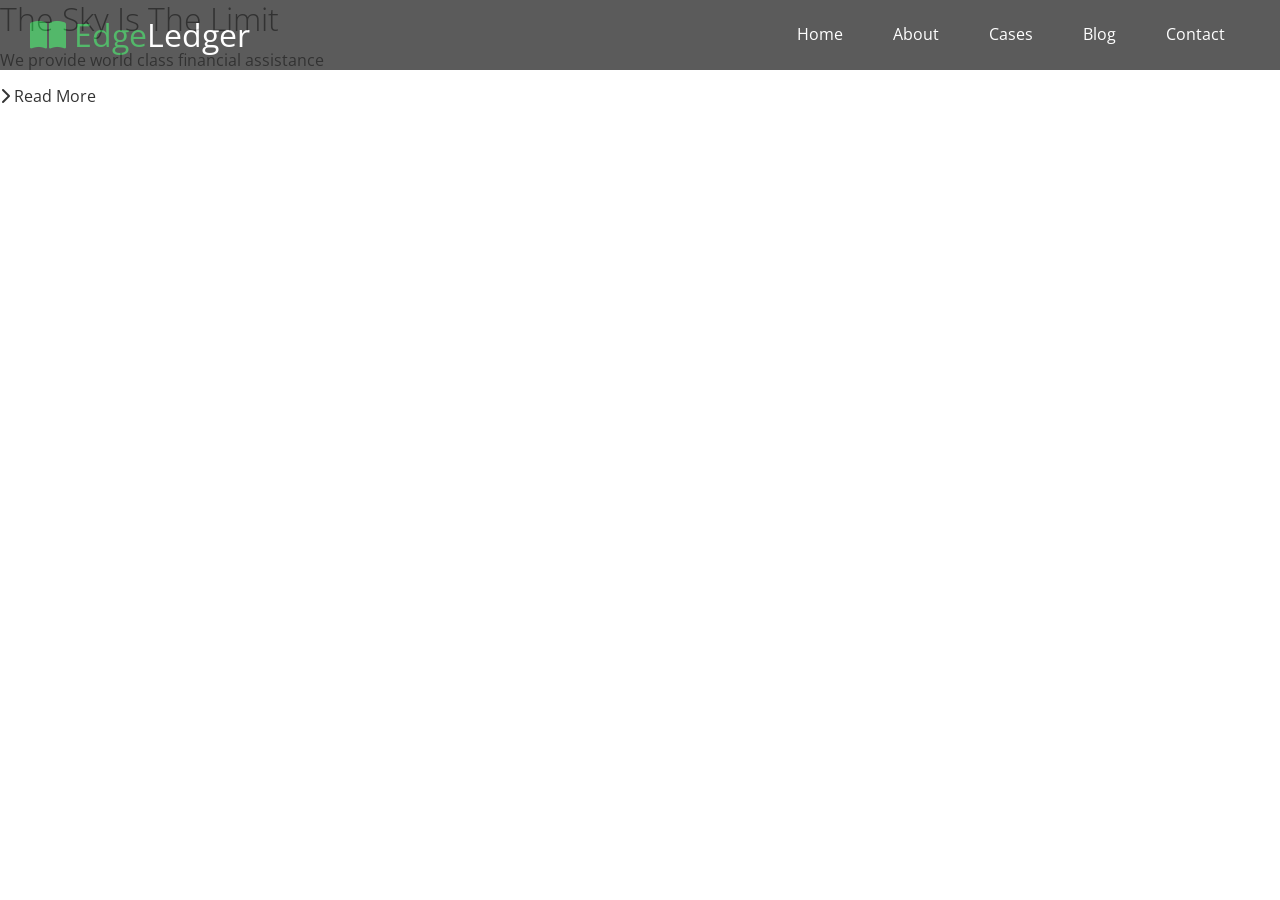
==== index.html @ c51846ff "Created base files for project" ====
<!DOCTYPE html>
<html lang="en">
<head>
  <meta charset="UTF-8">
  <meta http-equiv="X-UA-Compatible" content="IE=edge">
  <meta name="viewport" content="width=device-width, initial-scale=1.0">
  <link rel="stylesheet" href="https://cdnjs.cloudflare.com/ajax/libs/font-awesome/6.1.1/css/all.min.css" integrity="sha512-KfkfwYDsLkIlwQp6LFnl8zNdLGxu9YAA1QvwINks4PhcElQSvqcyVLLD9aMhXd13uQjoXtEKNosOWaZqXgel0g==" crossorigin="anonymous" referrerpolicy="no-referrer" />
  <link rel="stylesheet" href="css/utilities.css">
  <link rel="stylesheet" href="css/style.css">
  <title>Welcome To EdgeLedger</title>
</head>
<body id="home">
  <header class="hero">
    <div id="navbar" class="navbar">
      <h1 class="logo">
        <span class="text-primary"><i class="fas fa-book-open"></i> Edge</span>Ledger
      </h1>
      <nav>
        <ul>
          <li><a href="#home">Home</a></li>
          <li><a href="#about">About</a></li>
          <li><a href="#cases">Cases</a></li>
          <li><a href="#blog">Blog</a></li>
          <li><a href="#contact">Contact</a></li>
        </ul>
      </nav>
    </div>
    <div class="content">
      <h1>The Sky Is The Limit</h1>
      <p>We provide world class financial assistance</p>
      <a href="#about" class="btn"><i class="fas fa-chevron-right"></i> Read More</a>
    </div>
  </header>
</body>
</html>
---- css/utilities.css ----
/* Text colors */
.text-primary {
  color: #28a745;
}

.text-secondary {
  color: #0284d0;
}
---- css/style.css ----
@import url('https://fonts.googleapis.com/css2?family=Open+Sans:wght@300;400&display=swap');

* {
  box-sizing: border-box;
  padding: 0;
  margin: 0;
}

body {
  font-family: 'Open Sans', sans-serif;
  background-color: #fff;
  color: #333;
  line-height: 1.6;
}

ul {
  list-style: none;
}

a {
  color: #333;
  text-decoration: none;
}

h1, h2 {
  font-weight: 300;
  line-height: 1.2;
}

p {
  margin: 10px 0;
}

img {
  width: 100%;
}

/* Navbar */
.navbar {
  display: flex;
  align-items: center;
  justify-content: space-between;
  background-color: #333;
  color: #fff;
  opacity: 0.8;
  width: 100%;
  height: 70px;
  position: fixed;
  top: 0px;
  padding: 0 30px;
}

.navbar a {
  color: #fff;
  padding: 10px 20px;
  margin: 0 5px;
}

.navbar a:hover {
  border-bottom: #28a745 2px solid;
}

.navbar ul {
  display: flex;
}

.navbar .logo {
  font-weight: 400;
}
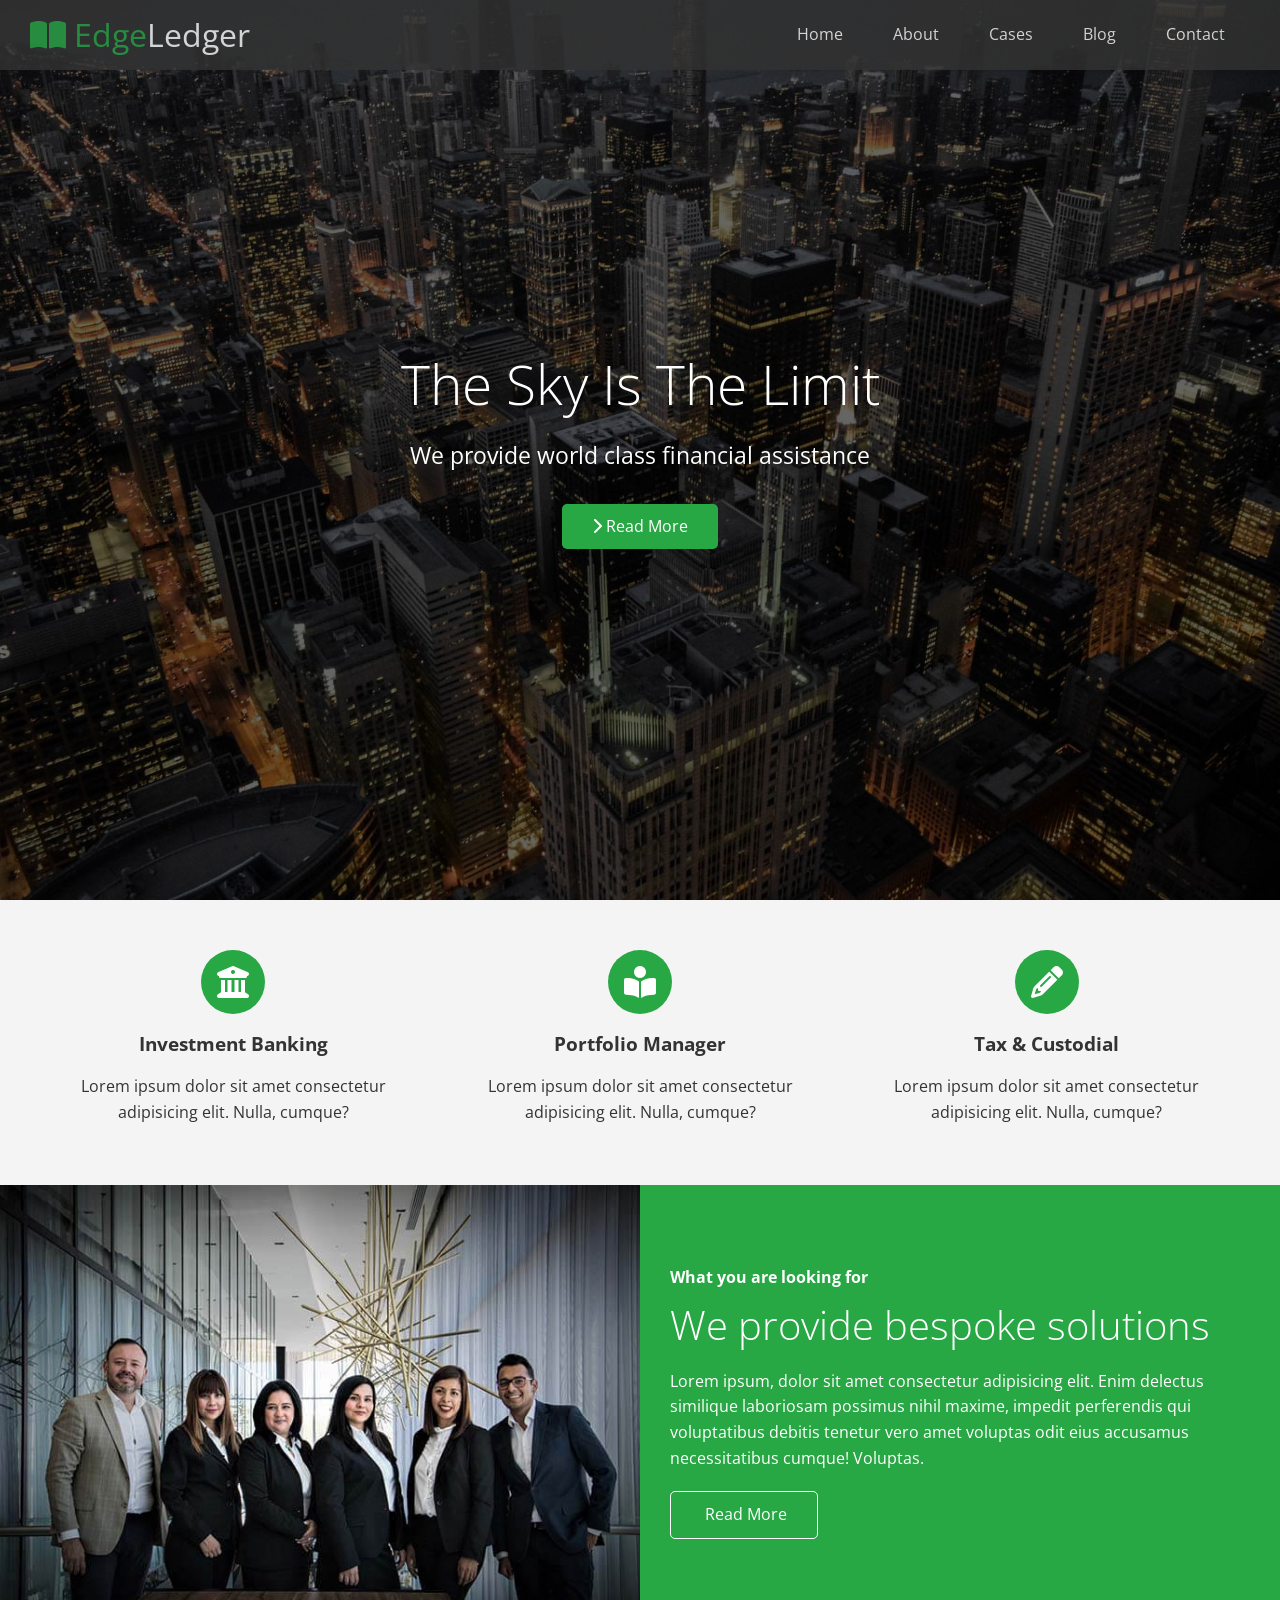
==== commit 9614209d: "Updated index.html & css stylesheets" ====
--- a/index.html
+++ b/index.html
@@ -25,11 +25,62 @@
         </ul>
       </nav>
     </div>
+
     <div class="content">
       <h1>The Sky Is The Limit</h1>
       <p>We provide world class financial assistance</p>
       <a href="#about" class="btn"><i class="fas fa-chevron-right"></i> Read More</a>
     </div>
   </header>
+
+  <main>
+    <!-- About: Icons -->
+    <section id="about" class="icons bg-light">
+      <div class="flex-items">
+        <div>
+          <i class="fas fa-university fa-2x"></i>
+          <div>
+            <h3>Investment Banking</h3>
+            <p>Lorem ipsum dolor sit amet consectetur adipisicing elit. Nulla, cumque?</p>
+          </div>
+        </div>
+        <div>
+          <i class="fas fa-book-reader fa-2x"></i>
+          <div>
+            <h3>Portfolio Manager</h3>
+            <p>Lorem ipsum dolor sit amet consectetur adipisicing elit. Nulla, cumque?</p>
+          </div>
+        </div>
+        <div>
+          <i class="fas fa-pencil-alt fa-2x"></i>
+          <div>
+            <h3>Tax & Custodial</h3>
+            <p>Lorem ipsum dolor sit amet consectetur adipisicing elit. Nulla, cumque?</p>
+          </div>
+        </div>
+      </div>
+    </section>
+    <!-- About: Solutions -->
+    <section class="solutions flex-columns">
+      <div class="row">
+        <div class="column">
+          <div class="column-1">
+            <img src="./images/home/people.jpg" alt="">
+          </div>
+        </div>
+        <div class="column">
+          <div class="column-2 bg-primary">
+            <h4>What you are looking for</h4>
+            <h2>We provide bespoke solutions</h2>
+            <p>Lorem ipsum, dolor sit amet consectetur adipisicing elit. Enim delectus similique laboriosam possimus nihil maxime, impedit perferendis qui voluptatibus debitis tenetur vero amet voluptas odit eius accusamus necessitatibus cumque! Voluptas.</p>
+            <a href="#" class="btn btn-outline">
+              <i class="fas fa-chevron"></i> 
+              Read More
+            </a>
+          </div>
+        </div>
+      </div>
+    </section>
+  </main>
 </body>
 </html>
--- a/css/utilities.css
+++ b/css/utilities.css
@@ -5,4 +5,104 @@
 
 .text-secondary {
   color: #0284d0;
+}
+
+/* Button */
+.btn {
+  cursor: pointer;
+  display: inline-block;
+  padding: 10px 30px;
+  color: #fff;
+  background-color: #28a745;
+  border: none;
+  border-radius: 5px;
+}
+
+.btn:hover {
+  opacity: 0.9;
+}
+
+.btn-primary, .bg-primary {
+  background-color: #28a745;
+  color: #fff;
+}
+
+.btn-secondary, .bg-secondary {
+  background-color: #0284d0;
+  color: #fff;
+}
+
+.btn-dark, .bg-dark {
+  background-color: #333;
+  color: #fff;
+}
+
+.btn-light, .bg-light {
+  background-color: #f4f4f4;
+  color: #333;
+}
+
+.btn-outline {
+  background: transparent;
+  border: 1px solid #fff;
+}
+
+/* Flex items */
+.flex-items {
+  display: flex;
+  text-align: center;
+  justify-content: center;
+  text-align: center;
+  height: 100%;
+}
+
+.flex-items > div {
+  padding: 20px;
+}
+
+/* Flex columns */
+.flex-columns .row {
+  display: flex;
+  flex-direction: row;
+  flex-wrap: wrap;
+  width: 100%;
+}
+
+.flex-columns .column {
+  display: flex;
+  flex-direction: column;
+  flex-basis: 100%;
+  flex: 1;
+}
+
+.flex-columns .column .column-1,
+.flex-columns .column .column-2 {
+  height: 100%;
+}
+
+.flex-columns img {
+  width: 100%;
+  height: 100%;
+  object-fit: cover;
+}
+
+.flex-columns .column-2 {
+  display: flex;
+  flex-direction: column;
+  align-items: flex-start;
+  justify-content: center;
+  padding: 30px;
+}
+
+.flex-columns h2 {
+  font-size: 40px;
+  font-weight: 100;
+}
+
+.flex-columns h4 {
+  margin-bottom: 10px;
+}
+
+.flex-columns p {
+  margin: 20px 0;
 }
--- a/css/style.css
+++ b/css/style.css
@@ -66,4 +66,65 @@
 
 .navbar .logo {
   font-weight: 400;
+}
+
+/* Header */
+.hero {
+  background: url('../images/home/showcase.jpg') 
+  no-repeat center center/cover;
+  height: 100vh;
+  position: relative;
+  color: #fff;
+}
+
+.hero .content {
+  display: flex;
+  flex-direction: column;
+  align-items: center;
+  justify-content: center;
+  text-align: center;
+  height: 100%;
+  padding: 0 20px;
+}
+
+.hero .content h1 {
+  font-size: 55px;
+}
+
+.hero .content p {
+  font-size: 23px;
+  max-width: 600px;
+  margin: 20px 0 30px;
+}
+
+.hero::before {
+  content: '';
+  position: absolute;
+  top: 0;
+  left: 0;
+  width: 100%;
+  height: 100%;
+  background-color: rgba(0, 0, 0, 0.6);
+}
+
+.hero * {
+  z-index: 10;
+}
+
+/* Icons */
+.icons {
+  padding: 30px;
+}
+
+.icons h3 {
+  font-weight: bold;
+  margin-bottom: 15px;
+}
+
+.icons i {
+  background-color: #28a745;
+  color: #fff;
+  padding: 1rem;
+  border-radius: 50%;
+  margin-bottom: 15px;
 }
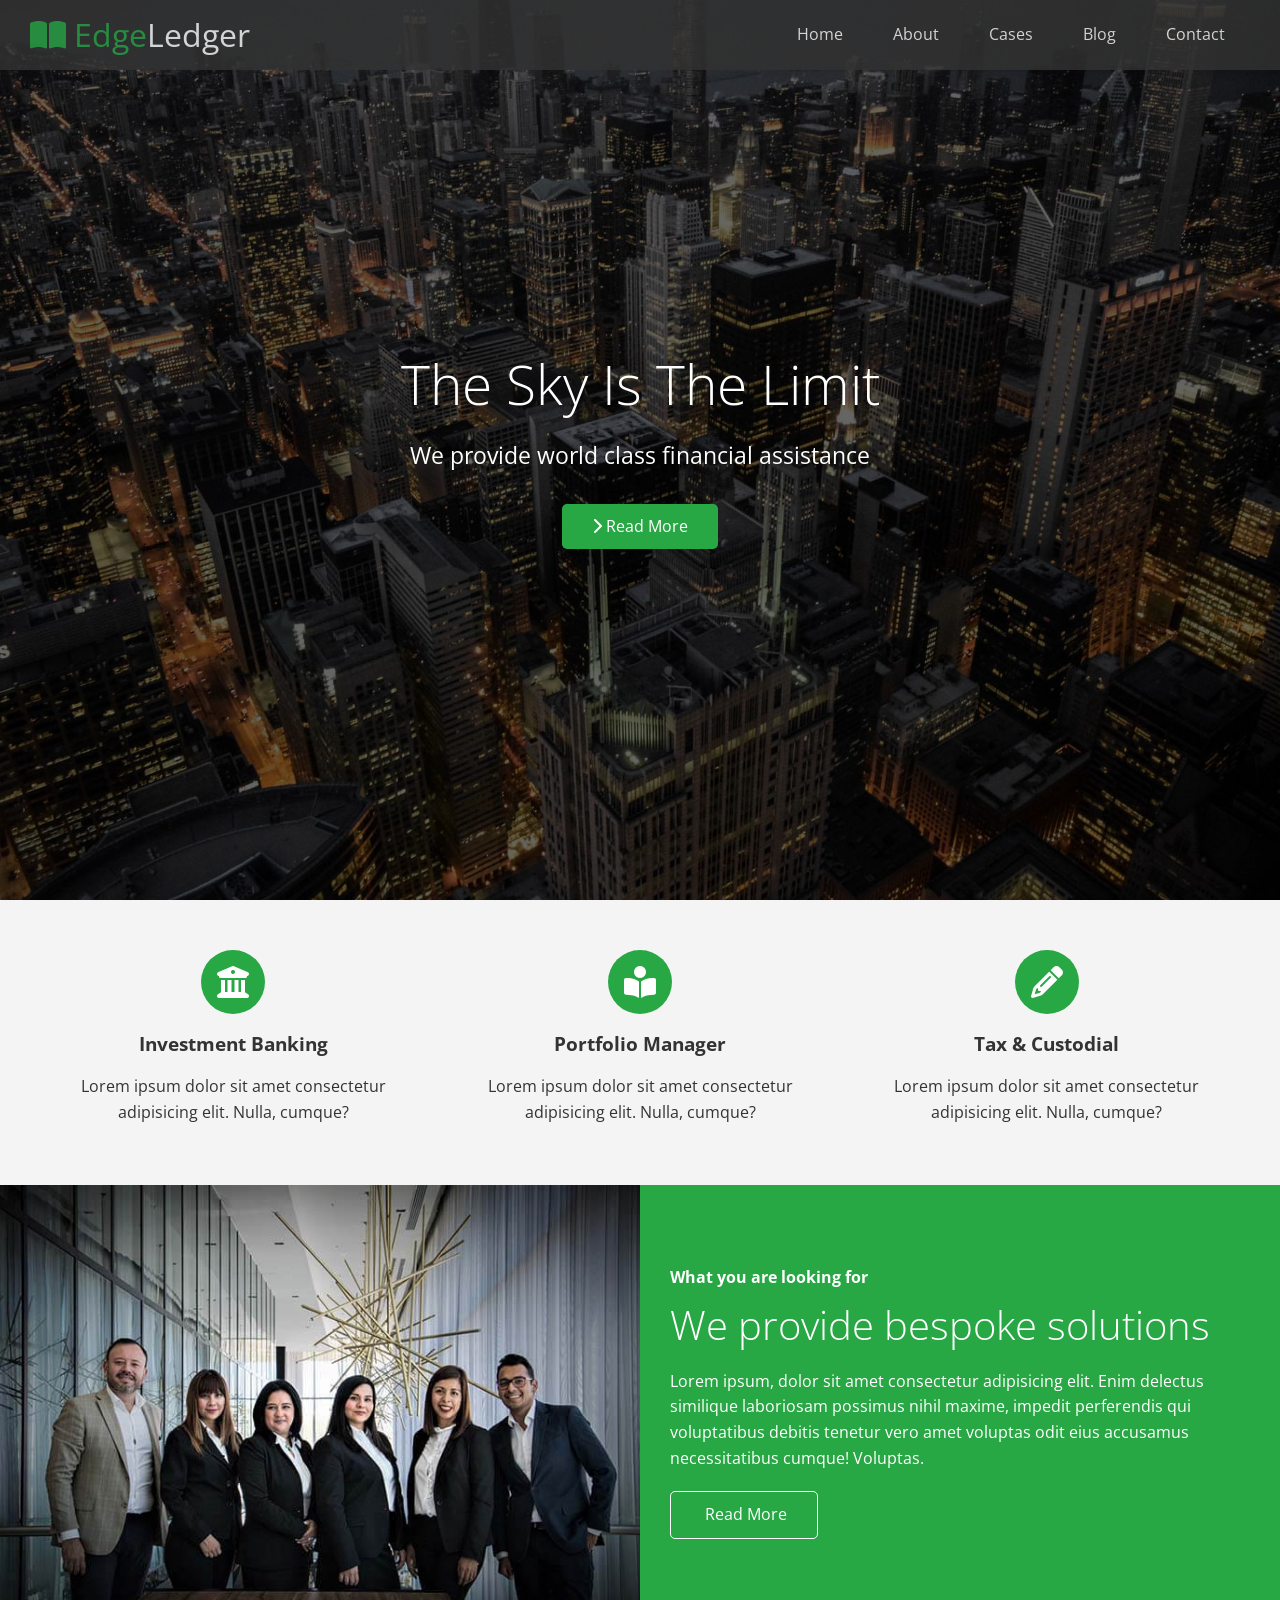
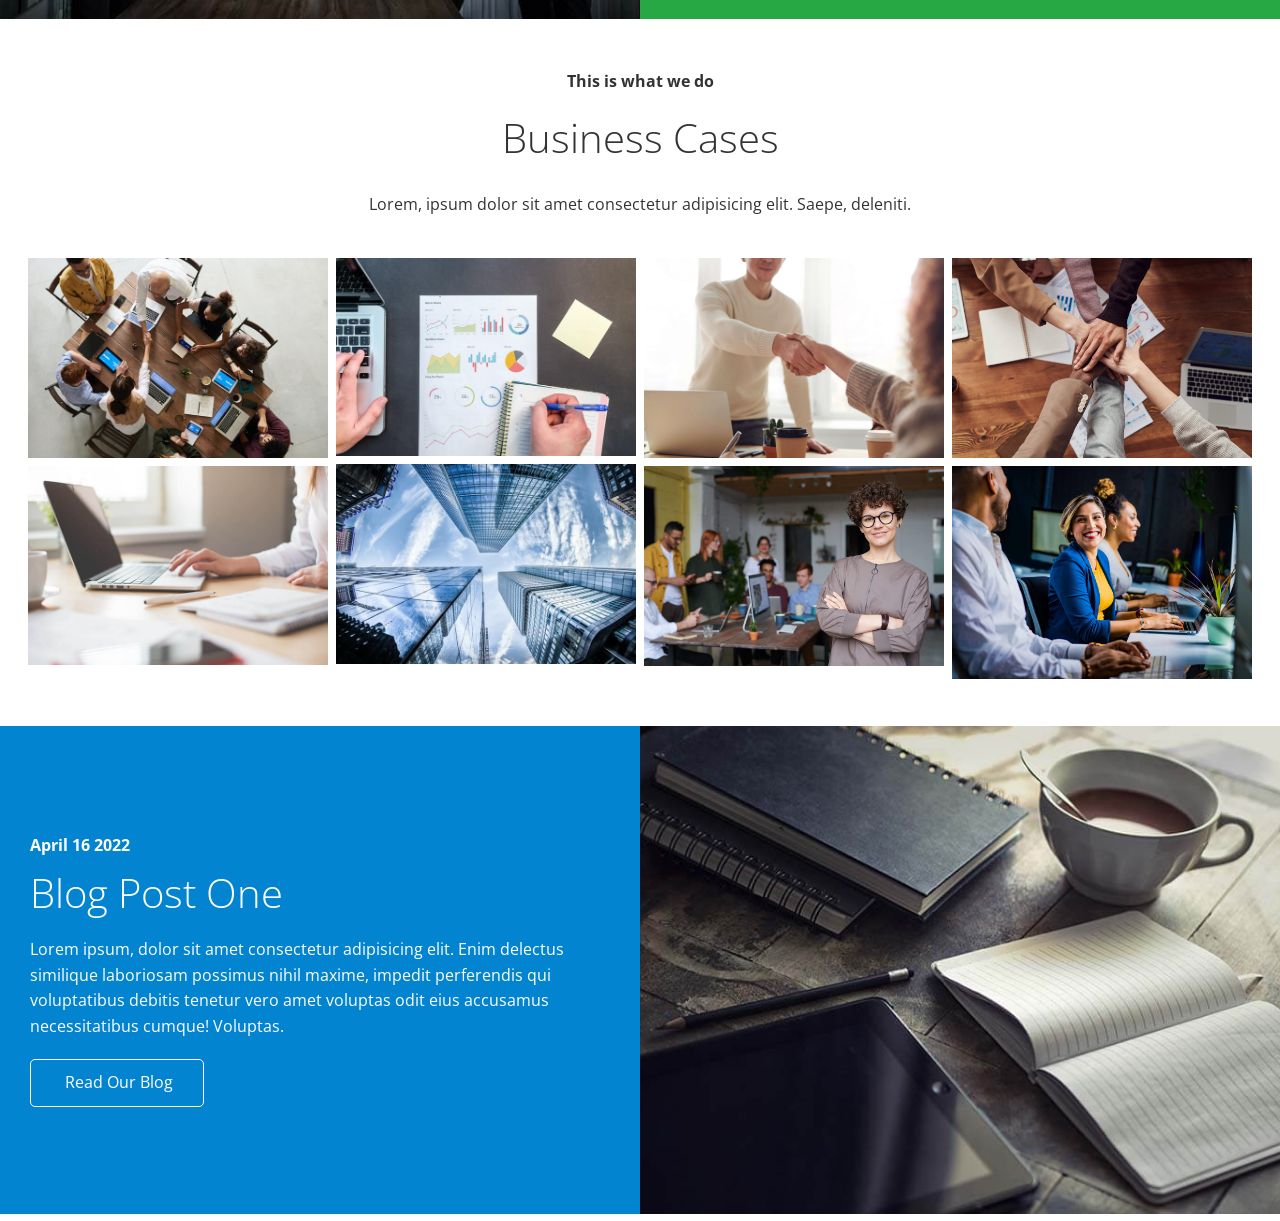
==== commit 42094e67: "Updated html/css" ====
--- a/index.html
+++ b/index.html
@@ -60,6 +60,7 @@
         </div>
       </div>
     </section>
+
     <!-- About: Solutions -->
     <section class="solutions flex-columns">
       <div class="row">
@@ -81,6 +82,55 @@
         </div>
       </div>
     </section>
+
+    <!-- Cases -->
+    <section id="cases" class="cases flex-grid section-padding">
+      <header class="section-header">
+        <h4>This is what we do</h4>
+        <h2>Business Cases</h2>
+        <p>Lorem, ipsum dolor sit amet consectetur adipisicing elit. Saepe, deleniti.</p>
+      </header>
+      <div class="row">
+        <div class="column">
+          <img src="./images/cases/cases1.jpg" alt="">
+          <img src="./images/cases/cases2.jpg" alt="">
+        </div>
+        <div class="column">
+          <img src="./images/cases/cases3.jpg" alt="">
+          <img src="./images/cases/cases4.jpg" alt="">
+        </div>
+        <div class="column">
+          <img src="./images/cases/cases5.jpg" alt="">
+          <img src="./images/cases/cases6.jpg" alt="">
+        </div>
+        <div class="column">
+          <img src="./images/cases/cases7.jpg" alt="">
+          <img src="./images/cases/cases8.jpg" alt="">
+        </div>
+      </div>
+    </section>
+
+    <!-- Blog -->
+    <section id="blog" class="blog flex-columns flex-reverse">
+      <div class="row">
+        <div class="column">
+          <div class="column-1">
+            <img src="./images/home/blog.jpg" alt="">
+          </div>
+        </div>
+        <div class="column">
+          <div class="column-2 bg-secondary">
+            <h4>April 16 2022</h4>
+            <h2>Blog Post One</h2>
+            <p>Lorem ipsum, dolor sit amet consectetur adipisicing elit. Enim delectus similique laboriosam possimus nihil maxime, impedit perferendis qui voluptatibus debitis tenetur vero amet voluptas odit eius accusamus necessitatibus cumque! Voluptas.</p>
+            <a href="#" class="btn btn-outline">
+              <i class="fas fa-chevron"></i> 
+              Read Our Blog
+            </a>
+          </div>
+        </div>
+      </div>
+    </section>
   </main>
 </body>
 </html>
--- a/css/utilities.css
+++ b/css/utilities.css
@@ -61,6 +61,10 @@
 }
 
 /* Flex columns */
+.flex-columns.flex-reverse .row {
+  flex-direction: row-reverse;
+}
+
 .flex-columns .row {
   display: flex;
   flex-direction: row;
@@ -105,4 +109,36 @@
 
 .flex-columns p {
   margin: 20px 0;
+}
+
+/* Section header */
+.section-header {
+  padding: 30px;
+  display: flex;
+  flex-direction: column;
+  align-items: center;
+  justify-content: center;
+  text-align: center;
+}
+
+.section-header h2 {
+  font-size: 40px;
+  margin: 20px 0;
+}
+
+.section-padding {
+  padding: 20px 20px 40px;
+}
+
+/* Flex grid */
+.flex-grid .row {
+  display: flex;
+  flex-wrap: wrap;
+  padding: 0 4px;
+}
+
+.flex-grid .column {
+  flex: 25%;
+  max-width: 25%;
+  padding: 0 4px;
 }
--- a/css/style.css
+++ b/css/style.css
@@ -127,4 +127,8 @@
   padding: 1rem;
   border-radius: 50%;
   margin-bottom: 15px;
+}
+
+.cases img:hover {
+  opacity: 0.7;
 }
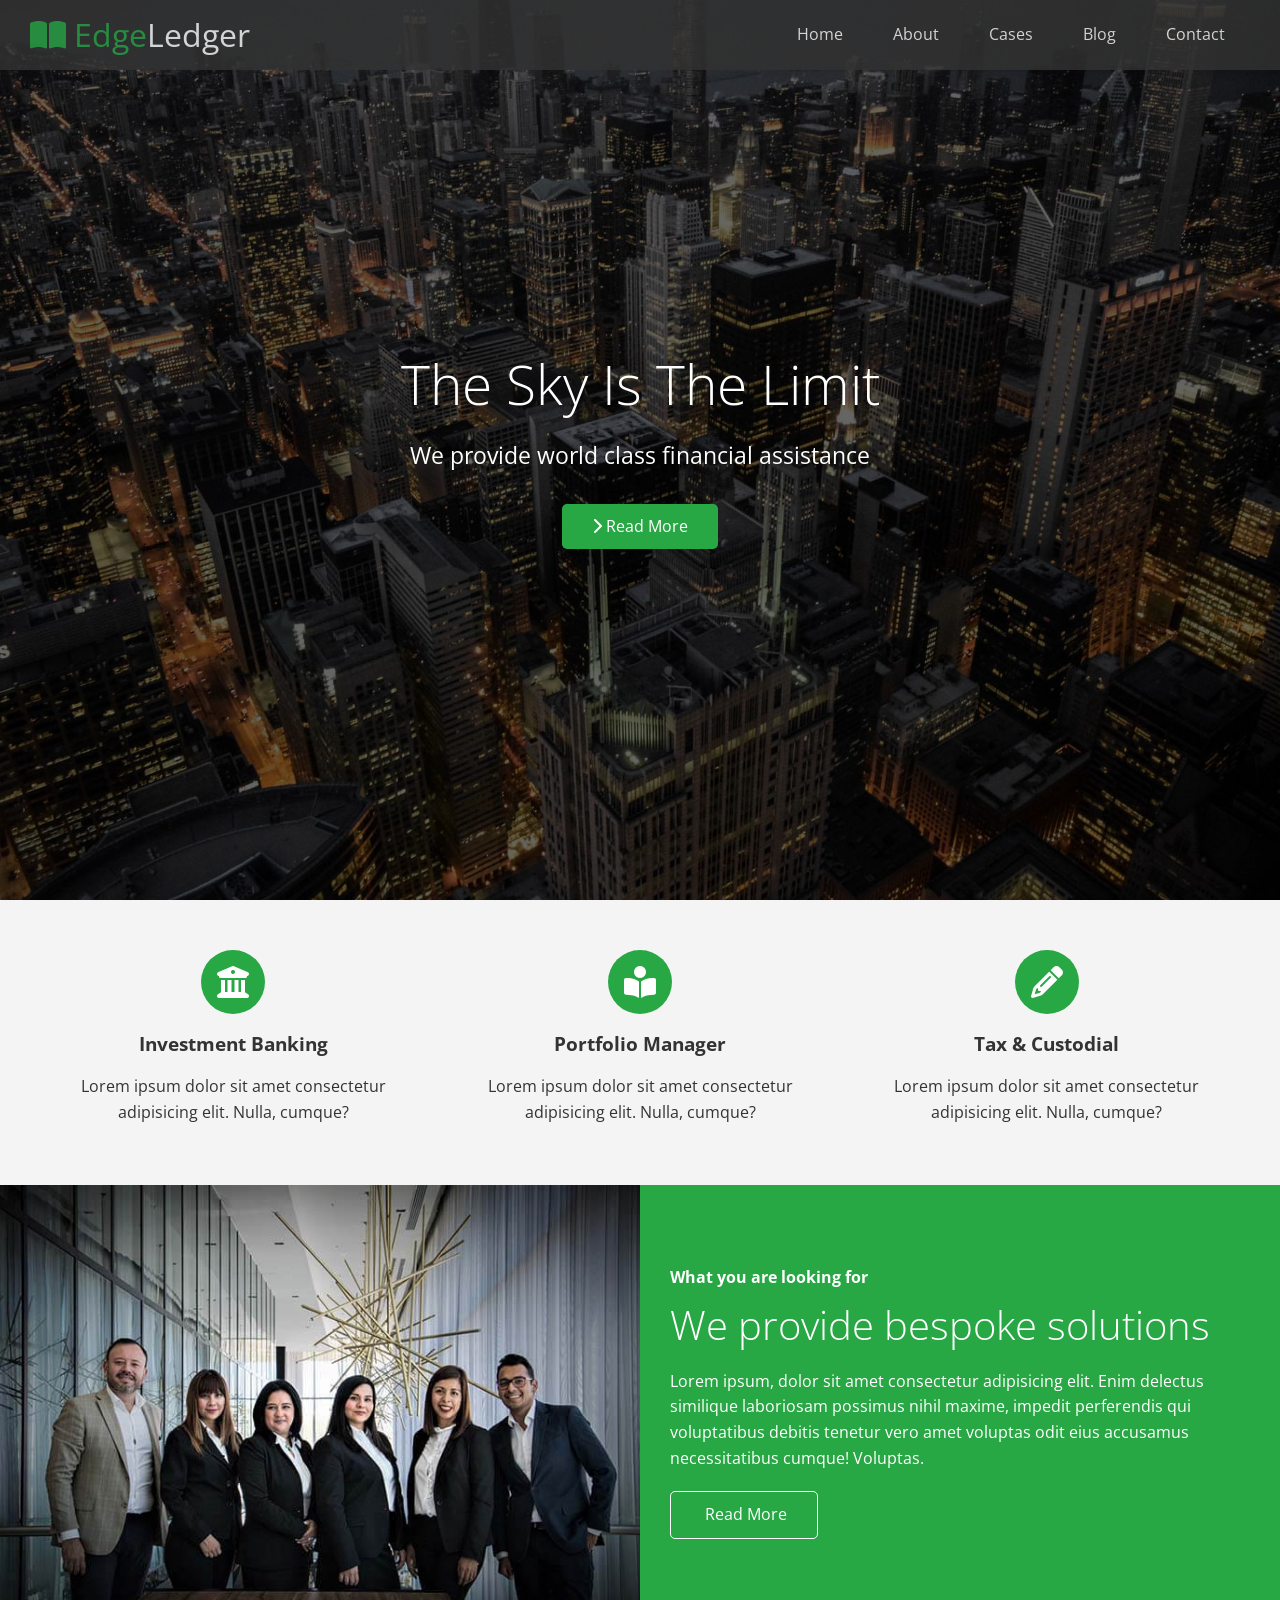
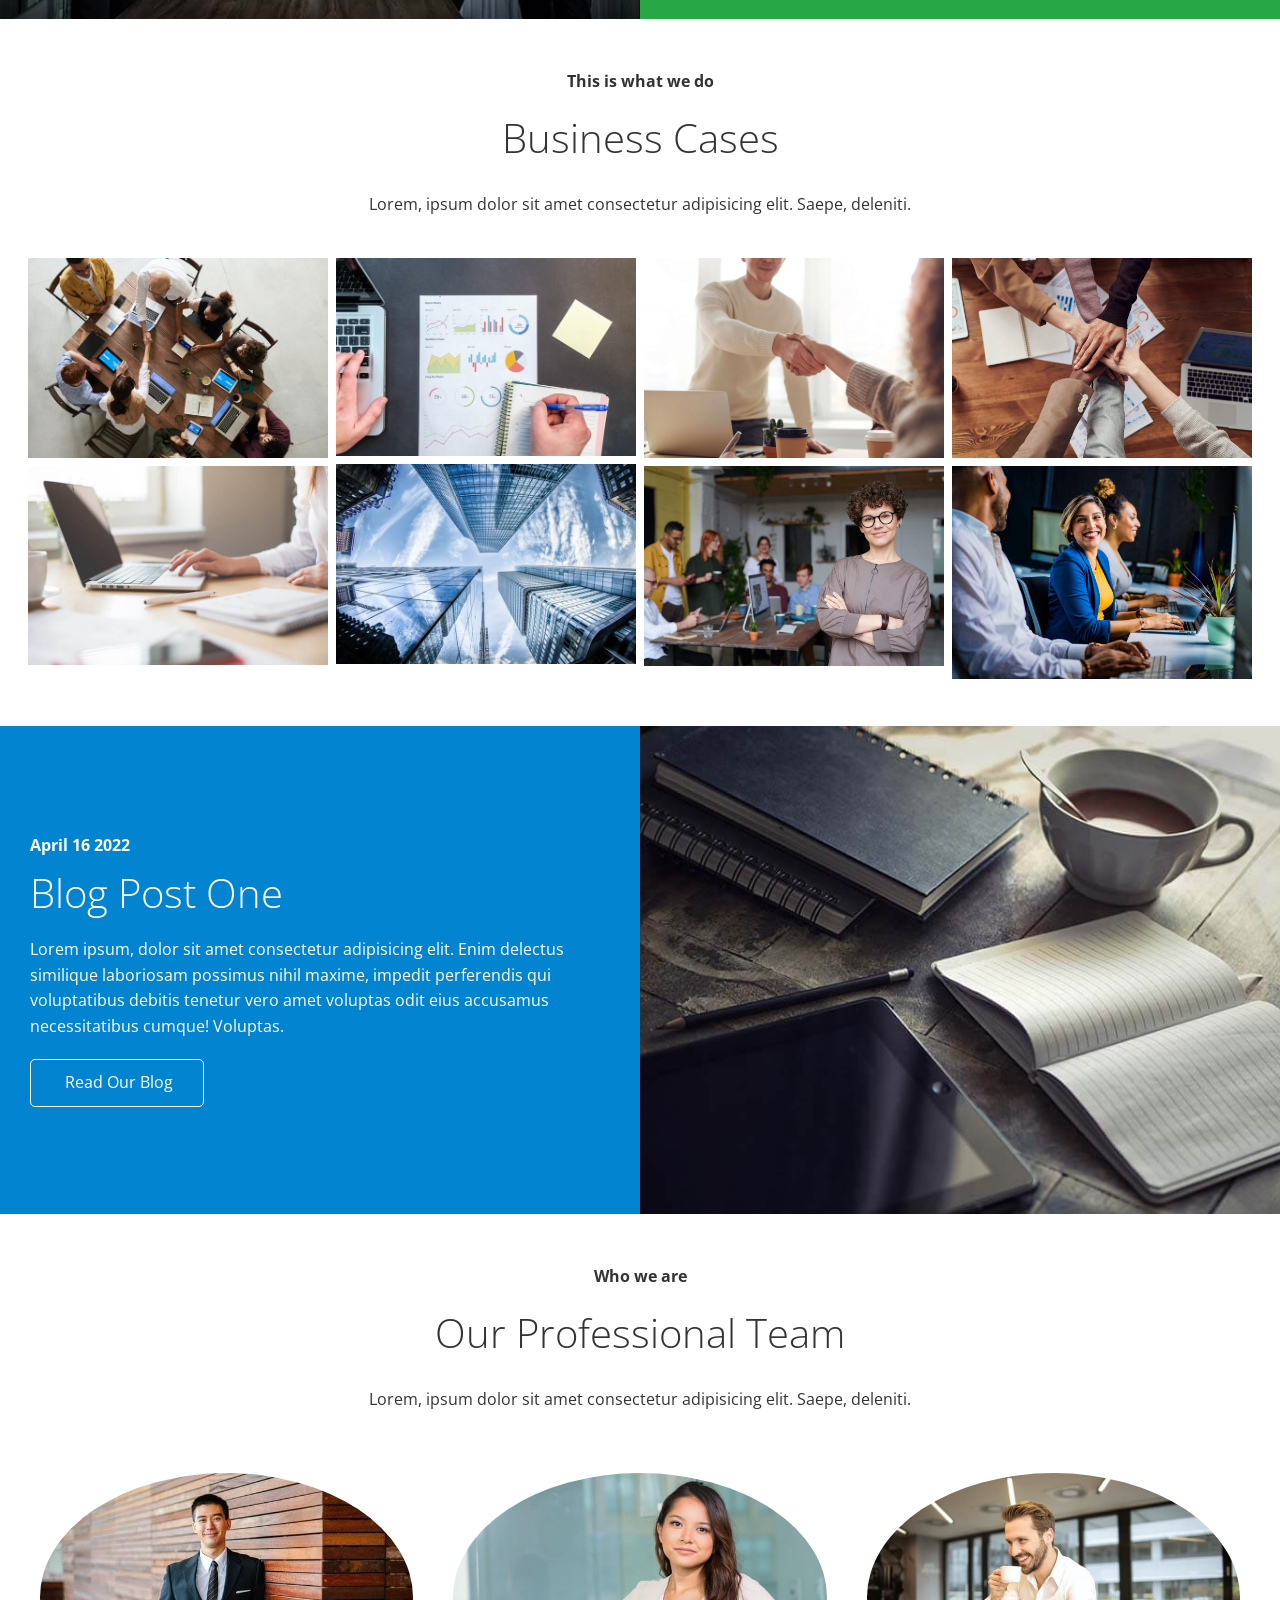
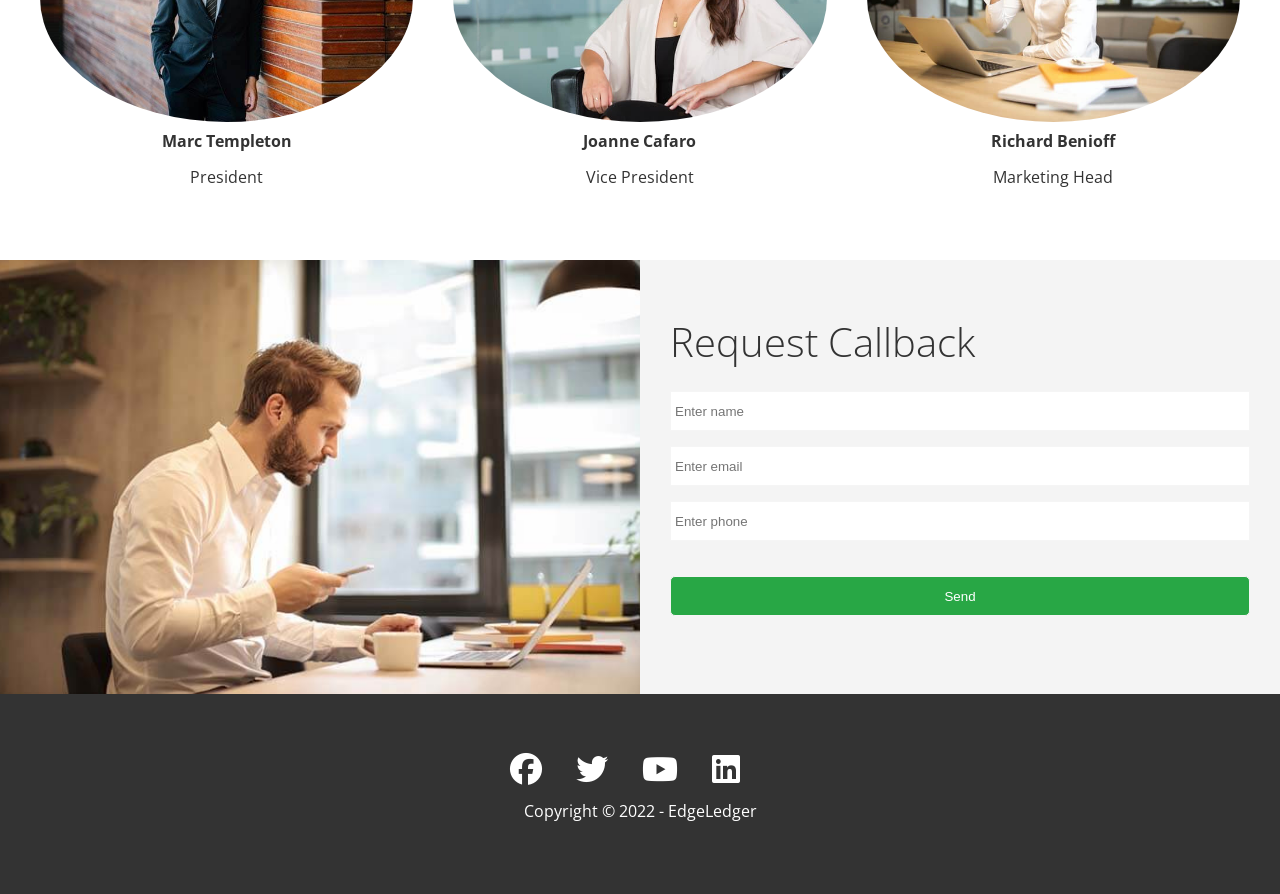
==== commit dbd7e867: "Updated html/css" ====
--- a/index.html
+++ b/index.html
@@ -131,6 +131,73 @@
         </div>
       </div>
     </section>
+
+    <!-- Team -->
+    <section id="team" class="team section-padding">
+      <header class="section-header">
+        <h4>Who we are</h4>
+        <h2>Our Professional Team</h2>
+        <p>Lorem, ipsum dolor sit amet consectetur adipisicing elit. Saepe, deleniti.</p>
+      </header>
+      <div class="flex-items">
+        <div>
+          <img src="./images/team/person1.jpg" alt="">
+          <h4>Marc Templeton</h4>
+          <p>President</p>
+        </div>
+        <div>
+          <img src="./images/team/person2.jpg" alt="">
+          <h4>Joanne Cafaro</h4>
+          <p>Vice President</p>
+        </div>
+        <div>
+          <img src="./images/team/person3.jpg" alt="">
+          <h4>Richard Benioff</h4>
+          <p>Marketing Head</p>
+        </div>
+      </div>
+    </section>
+
+    <!-- Contact -->
+    <section id="contact" class="contact flex-columns">
+      <div class="row">
+        <div class="column">
+          <div class="column-1">
+            <img src="./images/home/contact.jpg" alt="">
+          </div>
+        </div>
+        <div class="column">
+          <div class="column-2 bg-light">
+            <h2>Request Callback</h2>
+            <form action="" class="callback-form">
+              <div class="form-control">
+                <label for="name"></label>
+                <input type="text" name="name" id="name" placeholder="Enter name">
+              </div>
+              <div class="form-control">
+                <label for="email"></label>
+                <input type="email" name="name" id="email" placeholder="Enter email">
+              </div>
+              <div class="form-control">
+                <label for="phone"></label>
+                <input type="text" name="phone" id="phone" placeholder="Enter phone">
+              </div>
+              <input type="submit" value="Send" id="submit" class="btn">
+            </form>
+          </div>
+        </div>
+      </div>
+    </section>
   </main>
+
+  <footer class="footer bg-dark">
+    <div class="social">
+      <a href="#"><i class="fab fa-facebook fa-2x"></i></a>
+      <a href="#"><i class="fab fa-twitter fa-2x"></i></a>
+      <a href="#"><i class="fab fa-youtube fa-2x"></i></a>
+      <a href="#"><i class="fab fa-linkedin fa-2x"></i></a>
+    </div>
+    <p>Copyright &copy; 2022 - EdgeLedger</p>
+  </footer>
 </body>
 </html>
--- a/css/style.css
+++ b/css/style.css
@@ -131,4 +131,61 @@
 
 .cases img:hover {
   opacity: 0.7;
+}
+
+.team img {
+  border-radius: 50%;
+}
+
+/* Callback form */
+.callback-form {
+  width: 100%;
+  padding: 20px 0;
+}
+
+.callback-form label {
+  display: block;
+  margin-bottom: 5px;
+}
+
+.callback-form .form-control {
+  margin-bottom: 15px;
+}
+
+.callback-form input {
+  width: 100%;
+  padding: 4px;
+  height: 40px;
+  border: #f5f5f5 1px solid;
+}
+
+.callback-form input:focus {
+  outline-color: #28a745;
+}
+
+.callback-form .btn {
+  padding: 12px 0;
+  margin-top: 20px;
+}
+
+/* Footer */
+.footer {
+  display: flex;
+  flex-direction: column;
+  align-items: center;
+  justify-content: center;
+  text-align: center;
+  height: 200px;
+}
+
+.footer a {
+  color: #fff;
+}
+
+.footer a:hover {
+  color: #28a745;
+}
+
+footer .social > * {
+  margin-right: 30px;
 }
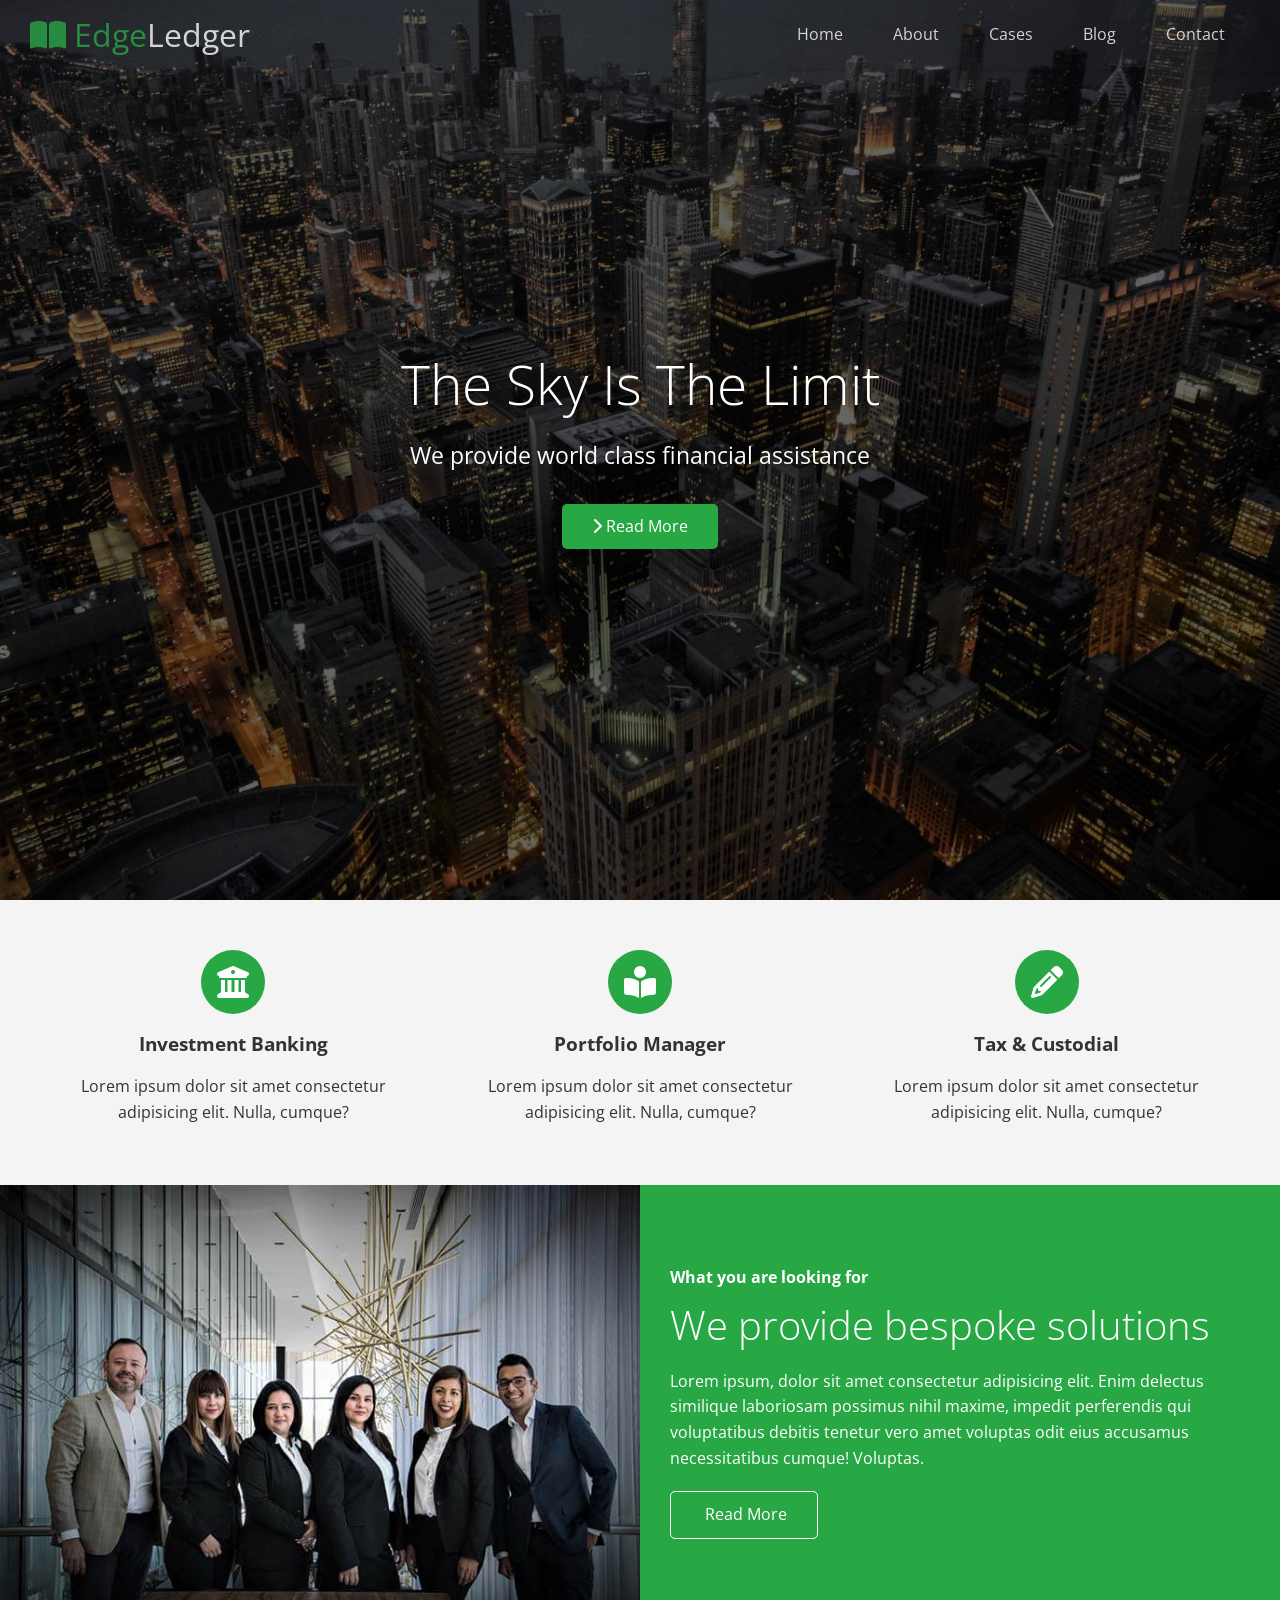
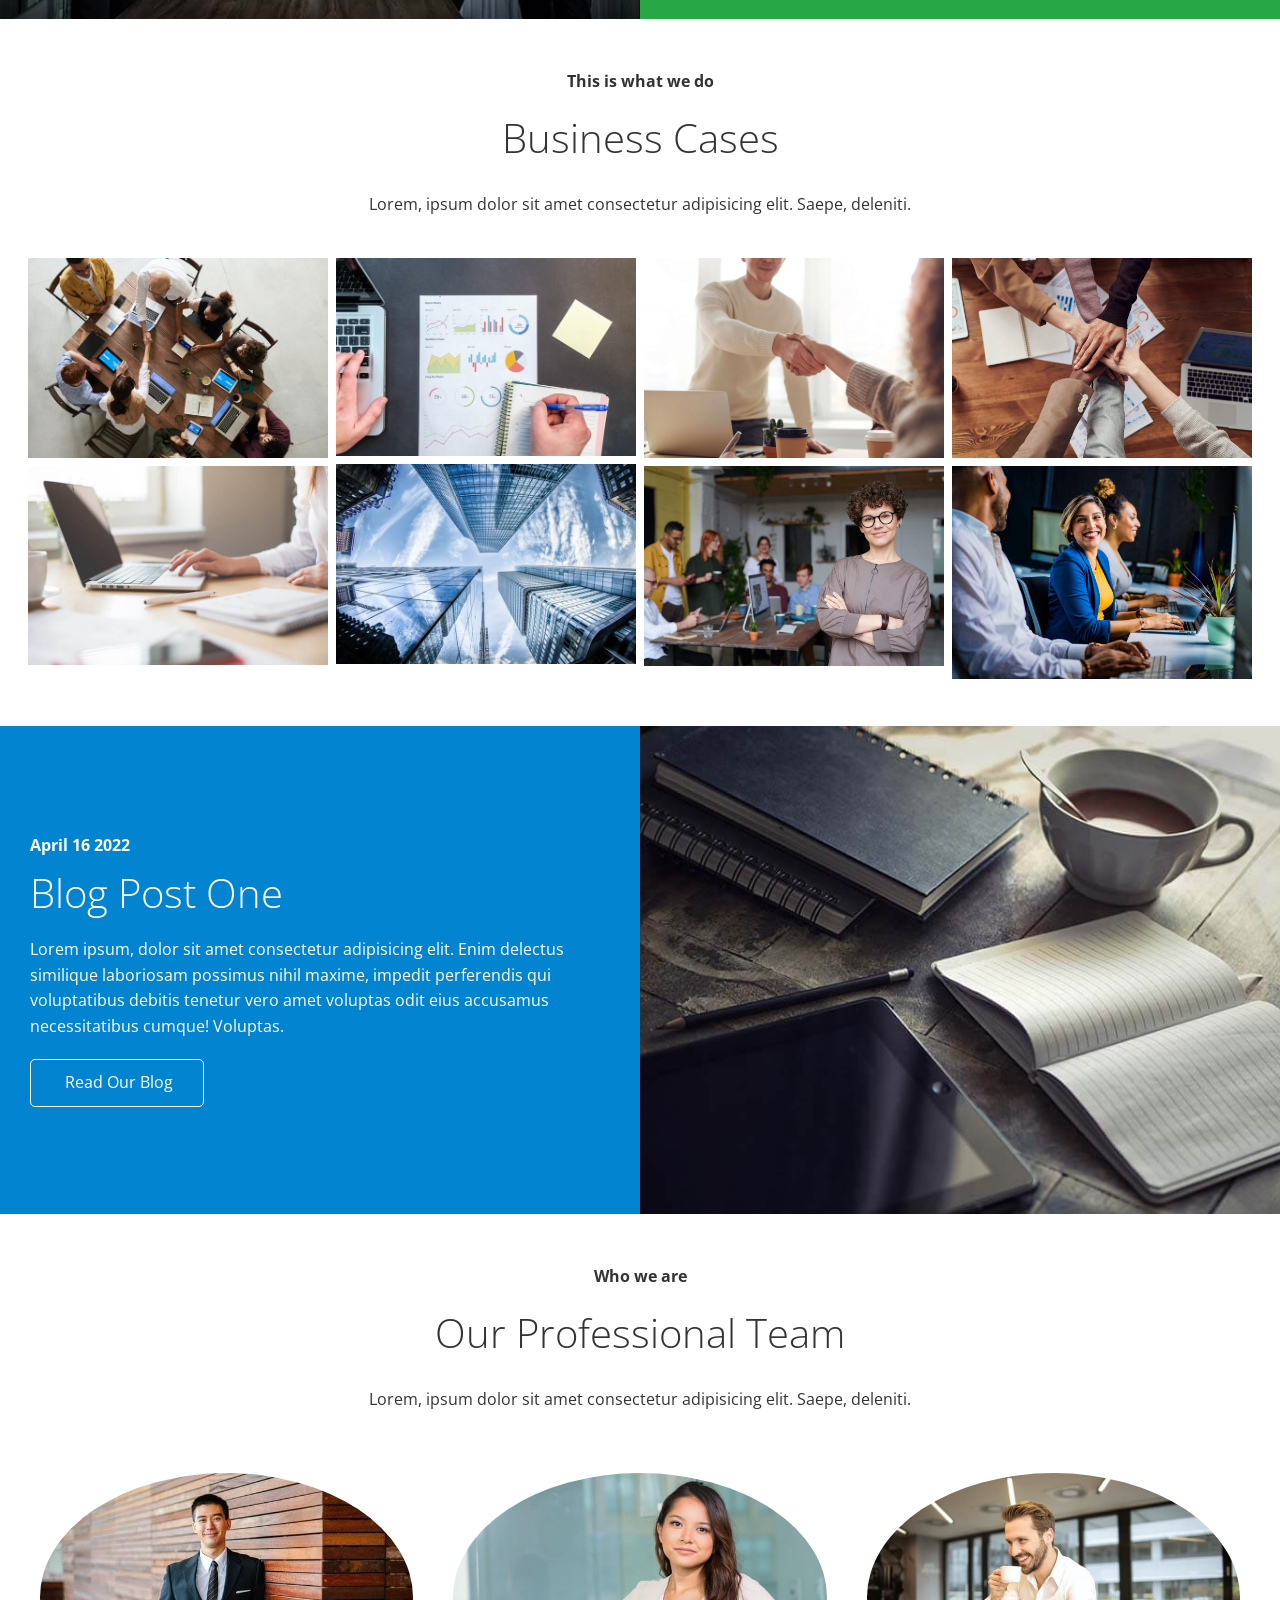
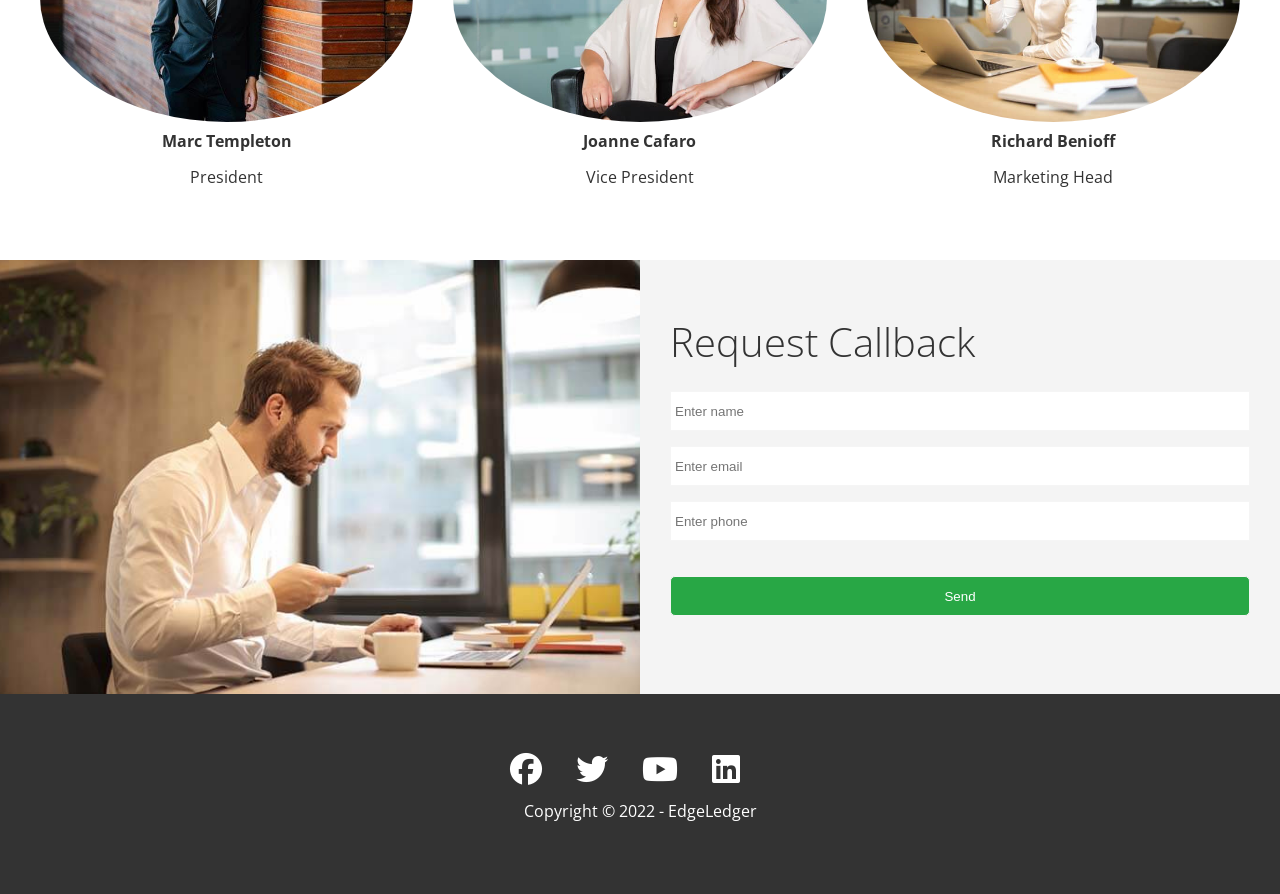
==== commit 51da3516: "Added few JS scripts" ====
--- a/index.html
+++ b/index.html
@@ -4,6 +4,7 @@
   <meta charset="UTF-8">
   <meta http-equiv="X-UA-Compatible" content="IE=edge">
   <meta name="viewport" content="width=device-width, initial-scale=1.0">
+  <link rel="shortcut icon" type="image/x-icon" href="/favicon.ico">
   <link rel="stylesheet" href="https://cdnjs.cloudflare.com/ajax/libs/font-awesome/6.1.1/css/all.min.css" integrity="sha512-KfkfwYDsLkIlwQp6LFnl8zNdLGxu9YAA1QvwINks4PhcElQSvqcyVLLD9aMhXd13uQjoXtEKNosOWaZqXgel0g==" crossorigin="anonymous" referrerpolicy="no-referrer" />
   <link rel="stylesheet" href="css/utilities.css">
   <link rel="stylesheet" href="css/style.css">
@@ -11,13 +12,13 @@
 </head>
 <body id="home">
   <header class="hero">
-    <div id="navbar" class="navbar">
+    <div id="navbar" class="navbar top">
       <h1 class="logo">
         <span class="text-primary"><i class="fas fa-book-open"></i> Edge</span>Ledger
       </h1>
       <nav>
         <ul>
-          <li><a href="#home">Home</a></li>
+          <li><a href="https://the-edgeledger-website.netlify.app/">Home</a></li>
           <li><a href="#about">About</a></li>
           <li><a href="#cases">Cases</a></li>
           <li><a href="#blog">Blog</a></li>
@@ -123,7 +124,7 @@
             <h4>April 16 2022</h4>
             <h2>Blog Post One</h2>
             <p>Lorem ipsum, dolor sit amet consectetur adipisicing elit. Enim delectus similique laboriosam possimus nihil maxime, impedit perferendis qui voluptatibus debitis tenetur vero amet voluptas odit eius accusamus necessitatibus cumque! Voluptas.</p>
-            <a href="#" class="btn btn-outline">
+            <a href="blog.html" class="btn btn-outline">
               <i class="fas fa-chevron"></i> 
               Read Our Blog
             </a>
@@ -199,5 +200,49 @@
     </div>
     <p>Copyright &copy; 2022 - EdgeLedger</p>
   </footer>
+
+  <script
+  src="https://code.jquery.com/jquery-3.6.0.min.js"
+  integrity="sha256-/xUj+3OJU5yExlq6GSYGSHk7tPXikynS7ogEvDej/m4="
+  crossorigin="anonymous">
+  </script>
+
+  <script>
+    const navbar = document.getElementById('navbar');
+    let scrolled = false;
+
+    window.onscroll = function() {
+      if(window.pageYOffset > 100) {
+        navbar.classList.remove('top');
+        if(!scrolled) {
+          navbar.style.transform = 'translateY(-70px)';
+        }
+        setTimeout(function() {
+          navbar.style.transform = 'translateY(0)';
+          scrolled = true;
+        }, 200);
+      } else {
+        navbar.classList.add('top');
+        scrolled = false;
+      }
+    }
+
+    //Smooth Scroling
+    $('#navbar a, .btn').on('click', function (e) {
+      if (this.hash !== '') {
+        e.preventDefault();
+
+        const hash = this.hash;
+
+        $('html, body').animate(
+          {
+            scrollTop: $(hash).offset().top - 100,
+          },
+          800
+        );
+      }
+    })
+  </script>
+
 </body>
 </html>
--- a/css/style.css
+++ b/css/style.css
@@ -48,6 +48,11 @@
   position: fixed;
   top: 0px;
   padding: 0 30px;
+  transition: 0.5s;
+}
+
+.navbar.top {
+  background: transparent;
 }
 
 .navbar a {
@@ -111,6 +116,12 @@
   z-index: 10;
 }
 
+.hero.blog {
+  background: url('../images/home/blog.jpg') 
+  no-repeat center center/cover;
+  height: 30vh;
+}
+
 /* Icons */
 .icons {
   padding: 30px;
@@ -166,6 +177,30 @@
 .callback-form .btn {
   padding: 12px 0;
   margin-top: 20px;
+}
+
+
+/* Post */
+.post {
+  padding: 50px 30px;
+}
+
+.post h2 {
+  font-size: 40px;
+  margin-bottom: 20px;
+  padding-bottom: 10px;
+  border-bottom: #ccc solid 1px;
+}
+
+.post .meta {
+  margin-bottom: 30px;
+}
+
+.post img {
+  width: 300px;
+  border-radius: 50%;
+  display: block;
+  margin: 0 auto 30px;
 }
 
 /* Footer */
@@ -188,4 +223,31 @@
 
 footer .social > * {
   margin-right: 30px;
+}
+
+/* Mobile */
+@media(max-width: 768px) {
+  .navbar {
+    flex-direction: column;
+    height: 120px;
+    padding: 20px;
+  }
+
+  .navbar a {
+    padding: 10px 10px;
+    margin:  0 3px;
+  }
+
+  .flex-items {
+    flex-direction: column;
+  }
+
+  .flex-columns .column, .flex-grid .column {
+    flex: 100%;
+    max-width: 100%;
+  }
+
+  .team img {
+    width: 70%;
+  }
 }
